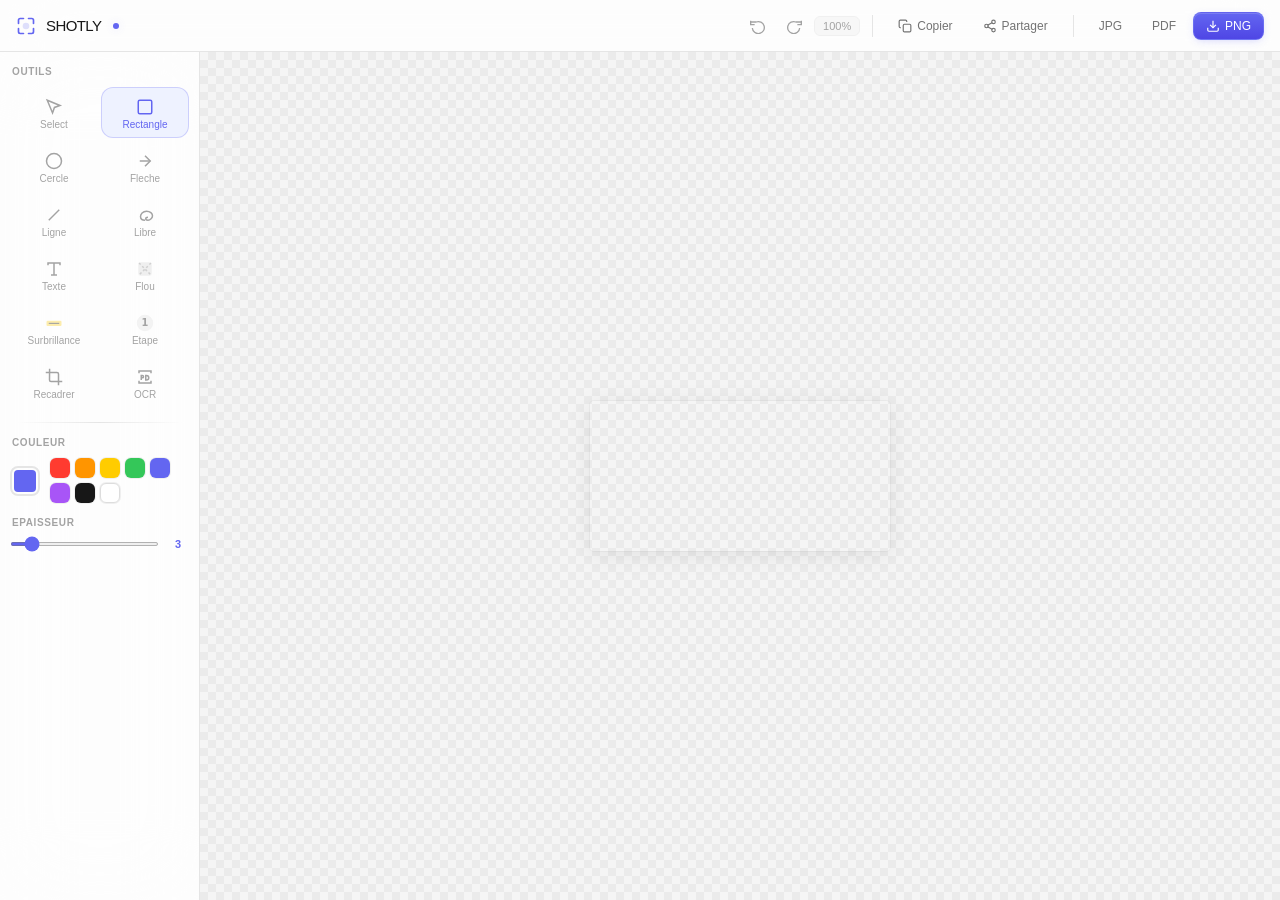
==== editor.html @ 28d7de2d "Add files via upload" ====
<!DOCTYPE html>
<html lang="fr">
<head>
  <meta charset="utf-8">
  <title>Shotly - Editor</title>
  <link rel="stylesheet" href="editor.css">
</head>
<body>

  <!-- ── Top bar: brand + export ──────────────────────────────── -->
  <header class="topbar">
    <div class="topbar-left">
      <svg width="20" height="20" viewBox="0 0 24 24" fill="none" stroke="#6366f1" stroke-width="2" stroke-linecap="round" stroke-linejoin="round">
        <path d="M3 9V5a2 2 0 012-2h4"/>
        <path d="M15 3h4a2 2 0 012 2v4"/>
        <path d="M21 15v4a2 2 0 01-2 2h-4"/>
        <path d="M9 21H5a2 2 0 01-2-2v-4"/>
        <circle cx="12" cy="12" r="3" fill="#6366f1" opacity="0.2" stroke="#6366f1"/>
      </svg>
      <span class="brand">SHOTLY</span>
      <span class="brand-dot"></span>
    </div>
    <div class="topbar-right">
      <button class="btn-icon" id="btn-undo" title="Undo (Ctrl+Z)">
        <svg width="16" height="16" viewBox="0 0 24 24" fill="none" stroke="currentColor" stroke-width="2"><polyline points="1 4 1 10 7 10"/><path d="M3.51 15a9 9 0 105.64-9H1"/></svg>
      </button>
      <button class="btn-icon" id="btn-redo" title="Redo (Ctrl+Y)">
        <svg width="16" height="16" viewBox="0 0 24 24" fill="none" stroke="currentColor" stroke-width="2"><polyline points="23 4 23 10 17 10"/><path d="M20.49 15a9 9 0 11-5.64-9H23"/></svg>
      </button>
      <span class="zoom-badge" id="zoom-badge" title="Double-clic fond pour reinitialiser">100%</span>
      <div class="topbar-sep"></div>
      <button class="export-btn ghost" id="btn-copy" title="Copy to clipboard">
        <svg width="14" height="14" viewBox="0 0 24 24" fill="none" stroke="currentColor" stroke-width="2"><rect x="9" y="9" width="13" height="13" rx="2"/><path d="M5 15H4a2 2 0 01-2-2V4a2 2 0 012-2h9a2 2 0 012 2v1"/></svg>
        <span data-i18n="copyClipboard">Copier</span>
      </button>
      <button class="export-btn ghost" id="btn-share" title="Partager (lien Imgur)">
        <svg width="14" height="14" viewBox="0 0 24 24" fill="none" stroke="currentColor" stroke-width="2" stroke-linecap="round" stroke-linejoin="round"><circle cx="18" cy="5" r="3"/><circle cx="6" cy="12" r="3"/><circle cx="18" cy="19" r="3"/><line x1="8.59" y1="13.51" x2="15.42" y2="17.49"/><line x1="15.41" y1="6.51" x2="8.59" y2="10.49"/></svg>
        <span>Partager</span>
      </button>
      <div class="topbar-sep"></div>
      <button class="export-btn ghost" id="btn-save-jpg">JPG</button>
      <button class="export-btn ghost" id="btn-save-pdf">PDF</button>
      <button class="export-btn primary" id="btn-save-png">
        <svg width="14" height="14" viewBox="0 0 24 24" fill="none" stroke="currentColor" stroke-width="2"><path d="M21 15v4a2 2 0 01-2 2H5a2 2 0 01-2-2v-4"/><polyline points="7 10 12 15 17 10"/><line x1="12" y1="15" x2="12" y2="3"/></svg>
        PNG
      </button>
    </div>
  </header>

  <!-- ── Main layout: sidebar + canvas ────────────────────────── -->
  <div class="editor-layout">

    <!-- ── Left Sidebar: tools ─────────────────────────────────── -->
    <aside class="sidebar">
      <div class="sidebar-section">
        <div class="section-label">Outils</div>
        <div class="tool-grid">
          <button class="tool-btn" data-tool="select" title="Select (V)">
            <svg width="18" height="18" viewBox="0 0 24 24" fill="none" stroke="currentColor" stroke-width="2"><path d="M3 3l7.07 16.97 2.51-7.39 7.39-2.51L3 3z"/></svg>
            <span>Select</span>
          </button>
          <button class="tool-btn active" data-tool="rect" title="Rectangle (R)">
            <svg width="18" height="18" viewBox="0 0 24 24" fill="none" stroke="currentColor" stroke-width="2"><rect x="3" y="3" width="18" height="18" rx="2"/></svg>
            <span>Rectangle</span>
          </button>
          <button class="tool-btn" data-tool="circle" title="Cercle (C)">
            <svg width="18" height="18" viewBox="0 0 24 24" fill="none" stroke="currentColor" stroke-width="2"><circle cx="12" cy="12" r="10"/></svg>
            <span>Cercle</span>
          </button>
          <button class="tool-btn" data-tool="arrow" title="Fleche (A)">
            <svg width="18" height="18" viewBox="0 0 24 24" fill="none" stroke="currentColor" stroke-width="2"><line x1="5" y1="12" x2="19" y2="12"/><polyline points="12 5 19 12 12 19"/></svg>
            <span>Fleche</span>
          </button>
          <button class="tool-btn" data-tool="line" title="Ligne (L)">
            <svg width="18" height="18" viewBox="0 0 24 24" fill="none" stroke="currentColor" stroke-width="2"><line x1="5" y1="19" x2="19" y2="5"/></svg>
            <span>Ligne</span>
          </button>
          <button class="tool-btn" data-tool="freehand" title="Dessin libre (F)">
            <svg width="18" height="18" viewBox="0 0 24 24" fill="none" stroke="currentColor" stroke-width="2"><path d="M12 19c-4 0-6-2-6-5s3-7 8-7 8 3 8 6-3 6-6 6c-2 0-3-1-3-2s1-2 3-2"/></svg>
            <span>Libre</span>
          </button>
          <button class="tool-btn" data-tool="text" title="Texte (T)">
            <svg width="18" height="18" viewBox="0 0 24 24" fill="none" stroke="currentColor" stroke-width="2"><polyline points="4 7 4 4 20 4 20 7"/><line x1="12" y1="4" x2="12" y2="20"/><line x1="8" y1="20" x2="16" y2="20"/></svg>
            <span>Texte</span>
          </button>
          <button class="tool-btn" data-tool="blur" title="Flou (B)">
            <svg width="18" height="18" viewBox="0 0 24 24" fill="none" stroke="currentColor" stroke-width="2"><rect x="4" y="4" width="16" height="16" rx="2" opacity="0.15" fill="currentColor"/><line x1="4" y1="4" x2="20" y2="20" stroke-dasharray="3 3" opacity="0.4"/><line x1="20" y1="4" x2="4" y2="20" stroke-dasharray="3 3" opacity="0.4"/></svg>
            <span>Flou</span>
          </button>
          <button class="tool-btn" data-tool="highlight" title="Surbrillance (H)">
            <svg width="18" height="18" viewBox="0 0 24 24" fill="none" stroke="currentColor" stroke-width="2"><rect x="2" y="9" width="20" height="7" rx="1.5" fill="#facc15" opacity="0.35" stroke="none"/><line x1="5" y1="12.5" x2="19" y2="12.5" stroke-width="1.5"/></svg>
            <span>Surbrillance</span>
          </button>
          <button class="tool-btn" data-tool="step" title="Etape (N)">
            <svg width="18" height="18" viewBox="0 0 24 24" fill="none" stroke="currentColor" stroke-width="2">
              <circle cx="12" cy="12" r="10" fill="currentColor" opacity="0.12"/>
              <text x="12" y="16.5" text-anchor="middle" fill="currentColor" font-size="13" font-weight="700" stroke="none" font-family="system-ui">1</text>
            </svg>
            <span>Etape</span>
          </button>
          <button class="tool-btn" data-tool="crop" title="Recadrer (X)">
            <svg width="18" height="18" viewBox="0 0 24 24" fill="none" stroke="currentColor" stroke-width="2"><path d="M6.13 1L6 16a2 2 0 002 2h15"/><path d="M1 6.13L16 6a2 2 0 012 2v15"/></svg>
            <span>Recadrer</span>
          </button>
          <button class="tool-btn" data-tool="ocr" title="Extraire texte (O)">
            <svg width="18" height="18" viewBox="0 0 24 24" fill="none" stroke="currentColor" stroke-width="2"><path d="M4 7V4h16v3"/><path d="M4 17v3h16v-3"/><path d="M7 10h1.5c.8 0 1.5.7 1.5 1.5S9.3 13 8.5 13H7v-3zm0 3v3"/><path d="M14 10h-1v6h1c1.7 0 3-1.3 3-3s-1.3-3-3-3z"/></svg>
            <span>OCR</span>
          </button>
        </div>
      </div>

      <div class="sidebar-sep"></div>

      <!-- Properties -->
      <div class="sidebar-section">
        <div class="section-label" data-i18n="strokeColor">Couleur</div>
        <div class="color-row">
          <input type="color" id="stroke-color" value="#6366f1" class="color-swatch">
          <div class="color-presets">
            <button class="preset" data-color="#ff3b30" style="background:#ff3b30"></button>
            <button class="preset" data-color="#ff9500" style="background:#ff9500"></button>
            <button class="preset" data-color="#ffcc00" style="background:#ffcc00"></button>
            <button class="preset" data-color="#34c759" style="background:#34c759"></button>
            <button class="preset" data-color="#6366f1" style="background:#6366f1"></button>
            <button class="preset" data-color="#a855f7" style="background:#a855f7"></button>
            <button class="preset" data-color="#171717" style="background:#171717"></button>
            <button class="preset" data-color="#ffffff" style="background:#ffffff; border:1px solid #ddd"></button>
          </div>
        </div>
      </div>

      <div class="sidebar-section">
        <div class="section-label" data-i18n="strokeWidth">Epaisseur</div>
        <div class="slider-row">
          <input type="range" id="stroke-width" min="1" max="20" value="3" class="slider">
          <span id="stroke-width-val" class="slider-val">3</span>
        </div>
      </div>

      <!-- Text props (shown when text tool active) -->
      <div id="text-props" style="display:none">
        <div class="sidebar-sep"></div>
        <div class="sidebar-section">
          <div class="section-label" data-i18n="fontSize">Taille texte</div>
          <div class="slider-row">
            <input type="range" id="font-size" min="12" max="96" value="36" class="slider">
            <span id="font-size-val" class="slider-val">36</span>
          </div>
        </div>
        <div class="sidebar-section">
          <div class="section-label">Fond du texte</div>
          <div class="checkbox-row">
            <label class="toggle-label">
              <input type="checkbox" id="text-bg-enabled">
              <span>Activer</span>
            </label>
            <input type="color" id="text-bg-color" value="#ffffff" class="color-swatch small">
          </div>
        </div>
      </div>

      <!-- Crop bar (shown when crop tool active) -->
      <div id="crop-bar" style="display:none">
        <div class="sidebar-sep"></div>
        <div class="sidebar-section">
          <button class="action-btn primary" id="btn-crop-apply" data-i18n="applyCrop">Appliquer</button>
          <button class="action-btn" id="btn-crop-cancel" data-i18n="cancelCrop">Annuler</button>
        </div>
      </div>
    </aside>

    <!-- ── Canvas Area ────────────────────────────────────────── -->
    <main class="canvas-container" id="canvas-container">
      <canvas id="canvas"></canvas>
    </main>
  </div>

  <!-- Text input overlay (hidden) -->
  <textarea id="text-input" class="text-input-overlay" style="display:none"></textarea>

  <!-- OCR result modal -->
  <div id="ocr-modal" class="ocr-modal" style="display:none">
    <div class="ocr-modal-content">
      <div class="ocr-modal-header">
        <span class="ocr-modal-title">Texte extrait</span>
        <button class="btn-icon" id="ocr-close" title="Fermer">
          <svg width="16" height="16" viewBox="0 0 24 24" fill="none" stroke="currentColor" stroke-width="2"><line x1="18" y1="6" x2="6" y2="18"/><line x1="6" y1="6" x2="18" y2="18"/></svg>
        </button>
      </div>
      <textarea id="ocr-result" class="ocr-result" readonly></textarea>
      <div class="ocr-modal-footer">
        <button class="action-btn" id="ocr-copy">
          <svg width="14" height="14" viewBox="0 0 24 24" fill="none" stroke="currentColor" stroke-width="2" style="vertical-align:-2px"><rect x="9" y="9" width="13" height="13" rx="2"/><path d="M5 15H4a2 2 0 01-2-2V4a2 2 0 012-2h9a2 2 0 012 2v1"/></svg>
          Copier le texte
        </button>
      </div>
    </div>
  </div>

  <script src="lib/jspdf.umd.min.js"></script>
  <script src="lib/tesseract.min.js"></script>
  <script src="editor.js"></script>
</body>
</html>
---- editor.css ----
/* ── Editor — Glassmorphism Indigo ─────────────────────────────── */
* { margin: 0; padding: 0; box-sizing: border-box; }

:root {
  --indigo: #6366f1;
  --indigo-light: #eef2ff;
  --indigo-hover: #4f46e5;
  --indigo-glow: rgba(99, 102, 241, 0.15);
  --text: #171717;
  --text-secondary: #737373;
  --text-muted: #a3a3a3;
  --border: #e5e5e5;
  --border-light: #f0f0f0;
  --bg-panel: rgba(255, 255, 255, 0.82);
  --bg-panel-solid: #fff;
  --bg-canvas: #f5f5f5;
  --bg-hover: rgba(245, 245, 245, 0.6);
  --radius: 12px;
  --radius-sm: 8px;
}

html, body {
  height: 100%;
  overflow: hidden;
  font-family: -apple-system, BlinkMacSystemFont, 'Segoe UI', Roboto, 'Helvetica Neue', sans-serif;
  background: var(--bg-canvas);
  color: var(--text);
  -webkit-font-smoothing: antialiased;
}

/* ── Top Bar ───────────────────────────────────────────────────── */
.topbar {
  display: flex;
  align-items: center;
  justify-content: space-between;
  padding: 0 16px;
  background: var(--bg-panel);
  backdrop-filter: blur(40px);
  -webkit-backdrop-filter: blur(40px);
  border-bottom: 1px solid var(--border);
  z-index: 100;
  position: relative;
  height: 52px;
}

.topbar-left {
  display: flex;
  align-items: center;
  gap: 10px;
}

.brand {
  font-size: 15px;
  font-weight: 500;
  letter-spacing: -0.04em;
  color: var(--text);
}

.brand-dot {
  width: 6px;
  height: 6px;
  border-radius: 50%;
  background: var(--indigo);
  box-shadow: 0 0 8px var(--indigo-glow);
  display: inline-block;
  margin-left: 2px;
}

.topbar-right {
  display: flex;
  align-items: center;
  gap: 4px;
}

.topbar-sep {
  width: 1px;
  height: 22px;
  background: var(--border);
  margin: 0 8px;
}

/* ── Icon buttons (undo/redo) ─────────────────────────────────── */
.btn-icon {
  width: 32px;
  height: 32px;
  display: flex;
  align-items: center;
  justify-content: center;
  border: 1px solid transparent;
  border-radius: var(--radius-sm);
  background: transparent;
  color: var(--text-muted);
  cursor: pointer;
  transition: all 0.15s;
}
.btn-icon:hover {
  background: var(--bg-hover);
  color: var(--text-secondary);
  border-color: var(--border-light);
}
.btn-icon:active {
  background: #ebebeb;
}

/* ── Zoom badge ───────────────────────────────────────────────── */
.zoom-badge {
  font-size: 11px;
  font-weight: 500;
  color: var(--text-muted);
  background: rgba(245, 245, 245, 0.8);
  border: 1px solid var(--border-light);
  padding: 3px 8px;
  border-radius: 6px;
  min-width: 40px;
  text-align: center;
  cursor: default;
  user-select: none;
}

/* ── Export buttons ────────────────────────────────────────────── */
.export-btn {
  padding: 6px 12px;
  border-radius: var(--radius-sm);
  font-size: 12px;
  font-weight: 500;
  cursor: pointer;
  transition: all 0.15s;
  display: flex;
  align-items: center;
  gap: 5px;
  font-family: inherit;
  border: 1px solid var(--border);
  background: var(--bg-panel-solid);
  color: var(--text-secondary);
}
.export-btn:hover {
  background: var(--bg-hover);
  color: var(--text);
}

.export-btn.primary {
  background: linear-gradient(to bottom, var(--indigo), var(--indigo-hover));
  border: 1px solid rgba(129, 140, 248, 0.4);
  color: #fff;
  box-shadow:
    inset 0 1px 0 rgba(255, 255, 255, 0.15),
    0 2px 8px -2px rgba(99, 102, 241, 0.3);
}
.export-btn.primary:hover {
  background: linear-gradient(to bottom, var(--indigo), var(--indigo));
}

.export-btn.ghost {
  border-color: transparent;
  background: transparent;
}
.export-btn.ghost:hover {
  background: var(--bg-hover);
}

/* ── Layout ────────────────────────────────────────────────────── */
.editor-layout {
  display: flex;
  height: calc(100vh - 52px);
}

/* ── Sidebar ───────────────────────────────────────────────────── */
.sidebar {
  width: 200px;
  background: var(--bg-panel);
  backdrop-filter: blur(40px);
  -webkit-backdrop-filter: blur(40px);
  border-right: 1px solid var(--border);
  padding: 14px 10px;
  overflow-y: auto;
  flex-shrink: 0;
}

.sidebar-section {
  margin-bottom: 14px;
}

.section-label {
  font-size: 10px;
  font-weight: 600;
  color: var(--text-muted);
  text-transform: uppercase;
  letter-spacing: 0.06em;
  margin-bottom: 10px;
  padding-left: 2px;
}

.sidebar-sep {
  height: 1px;
  background: linear-gradient(to right, transparent, var(--border), transparent);
  margin: 14px 4px;
}

/* ── Tool Grid ─────────────────────────────────────────────────── */
.tool-grid {
  display: grid;
  grid-template-columns: 1fr 1fr;
  gap: 3px;
}

.tool-btn {
  display: flex;
  flex-direction: column;
  align-items: center;
  gap: 4px;
  padding: 10px 4px 7px;
  border: 1px solid transparent;
  border-radius: var(--radius);
  background: transparent;
  color: var(--text-muted);
  cursor: pointer;
  transition: all 0.15s;
  font-family: inherit;
}

.tool-btn span {
  font-size: 10px;
  font-weight: 500;
  line-height: 1;
}

.tool-btn:hover {
  background: var(--bg-hover);
  color: var(--text-secondary);
}

.tool-btn.active {
  background: var(--indigo-light);
  border-color: rgba(99, 102, 241, 0.25);
  color: var(--indigo);
}

/* ── Color row ─────────────────────────────────────────────────── */
.color-row {
  display: flex;
  align-items: center;
  gap: 10px;
}

.color-swatch {
  width: 30px;
  height: 30px;
  border: 2px solid var(--border);
  border-radius: var(--radius-sm);
  cursor: pointer;
  background: none;
  padding: 0;
  flex-shrink: 0;
  transition: border-color 0.15s;
}
.color-swatch:hover { border-color: var(--indigo); }
.color-swatch.small { width: 24px; height: 24px; border-radius: 6px; }
.color-swatch::-webkit-color-swatch-wrapper { padding: 2px; }
.color-swatch::-webkit-color-swatch { border: none; border-radius: 4px; }

.color-presets {
  display: flex;
  flex-wrap: wrap;
  gap: 5px;
}

.preset {
  width: 20px;
  height: 20px;
  border: none;
  border-radius: 6px;
  cursor: pointer;
  transition: transform 0.15s, box-shadow 0.15s;
  box-shadow: 0 0 0 1px rgba(0,0,0,0.06);
}
.preset:hover {
  transform: scale(1.2);
  box-shadow: 0 0 0 2px rgba(99, 102, 241, 0.3);
}

/* ── Slider row ────────────────────────────────────────────────── */
.slider-row {
  display: flex;
  align-items: center;
  gap: 8px;
}

.slider {
  flex: 1;
  accent-color: var(--indigo);
  cursor: pointer;
  height: 4px;
}

.slider-val {
  font-size: 11px;
  font-weight: 600;
  color: var(--indigo);
  min-width: 22px;
  text-align: center;
}

/* ── Checkbox / toggle ─────────────────────────────────────────── */
.checkbox-row {
  display: flex;
  align-items: center;
  gap: 10px;
}

.toggle-label {
  font-size: 12px;
  color: var(--text-secondary);
  display: flex;
  align-items: center;
  gap: 5px;
  cursor: pointer;
}

.toggle-label input[type="checkbox"] {
  accent-color: var(--indigo);
}

/* ── Action buttons (crop apply/cancel) ────────────────────────── */
.action-btn {
  width: 100%;
  padding: 8px;
  border: 1px solid var(--border);
  border-radius: var(--radius-sm);
  background: var(--bg-panel-solid);
  color: var(--text);
  font-size: 12px;
  font-weight: 500;
  cursor: pointer;
  transition: all 0.15s;
  font-family: inherit;
  margin-bottom: 6px;
  text-align: center;
}
.action-btn:hover { background: var(--bg-hover); }
.action-btn.primary {
  background: linear-gradient(to bottom, var(--indigo), var(--indigo-hover));
  border-color: rgba(129, 140, 248, 0.4);
  color: #fff;
  box-shadow: inset 0 1px 0 rgba(255,255,255,0.15), 0 2px 8px -2px rgba(99,102,241,0.3);
}
.action-btn.primary:hover {
  background: linear-gradient(to bottom, var(--indigo), var(--indigo));
}

/* ── Canvas Container ──────────────────────────────────────────── */
.canvas-container {
  flex: 1;
  display: flex;
  align-items: center;
  justify-content: center;
  overflow: auto;
  background:
    linear-gradient(45deg, #ebebeb 25%, transparent 25%),
    linear-gradient(-45deg, #ebebeb 25%, transparent 25%),
    linear-gradient(45deg, transparent 75%, #ebebeb 75%),
    linear-gradient(-45deg, transparent 75%, #ebebeb 75%);
  background-size: 16px 16px;
  background-position: 0 0, 0 8px, 8px -8px, -8px 0;
  background-color: #f5f5f5;
  position: relative;
}

#canvas {
  cursor: crosshair;
  box-shadow: 0 4px 24px rgba(0,0,0,0.08), 0 0 0 1px rgba(0,0,0,0.03);
  border-radius: 4px;
}

/* ── Text Input Overlay ────────────────────────────────────────── */
.text-input-overlay {
  position: fixed;
  z-index: 200;
  border: 2px solid var(--indigo);
  border-radius: var(--radius-sm);
  background: rgba(255,255,255,0.95);
  backdrop-filter: blur(12px);
  -webkit-backdrop-filter: blur(12px);
  color: var(--text);
  padding: 6px 10px;
  font-family: system-ui, sans-serif;
  resize: none;
  outline: none;
  min-width: 120px;
  min-height: 34px;
  overflow: hidden;
  box-shadow: 0 4px 16px rgba(0,0,0,0.08), 0 0 0 1px rgba(99,102,241,0.1);
}

/* ── Toast ─────────────────────────────────────────────────────── */
.toast {
  position: fixed;
  bottom: 24px;
  left: 50%;
  transform: translateX(-50%);
  background: var(--text);
  color: #fff;
  padding: 10px 20px;
  border-radius: var(--radius);
  font-size: 13px;
  font-weight: 500;
  z-index: 999;
  animation: toastIn 0.3s ease, toastOut 0.3s ease 1.9s forwards;
  pointer-events: none;
  box-shadow: 0 4px 20px rgba(0,0,0,0.15);
  display: flex;
  align-items: center;
  gap: 8px;
  backdrop-filter: blur(12px);
  -webkit-backdrop-filter: blur(12px);
}

.toast-icon {
  width: 18px;
  height: 18px;
  border-radius: 50%;
  background: #34c759;
  display: flex;
  align-items: center;
  justify-content: center;
  flex-shrink: 0;
}

.toast-icon.error { background: #ef4444; }

@keyframes toastIn { from { opacity: 0; transform: translateX(-50%) translateY(16px); } }
@keyframes toastOut { to { opacity: 0; transform: translateX(-50%) translateY(-8px); } }

/* ── Spin animation (share upload) ────────────────────────────── */
.spin { animation: spin 1s linear infinite; }
@keyframes spin { to { transform: rotate(360deg); } }

.export-btn:disabled {
  opacity: 0.6;
  cursor: wait;
}

/* ── OCR Modal ────────────────────────────────────────────────── */
.ocr-modal {
  position: fixed;
  inset: 0;
  z-index: 300;
  background: rgba(0, 0, 0, 0.4);
  backdrop-filter: blur(6px);
  -webkit-backdrop-filter: blur(6px);
  display: flex;
  align-items: center;
  justify-content: center;
  animation: fadeIn 0.2s ease;
}

.ocr-modal-content {
  background: var(--bg-panel-solid);
  border: 1px solid var(--border);
  border-radius: var(--radius);
  box-shadow: 0 16px 48px rgba(0, 0, 0, 0.15);
  width: 480px;
  max-width: 90vw;
  max-height: 70vh;
  display: flex;
  flex-direction: column;
  animation: slideUp 0.2s ease;
}

.ocr-modal-header {
  display: flex;
  align-items: center;
  justify-content: space-between;
  padding: 14px 16px;
  border-bottom: 1px solid var(--border-light);
}

.ocr-modal-title {
  font-size: 14px;
  font-weight: 600;
  color: var(--text);
}

.ocr-result {
  flex: 1;
  margin: 0;
  padding: 14px 16px;
  border: none;
  outline: none;
  resize: none;
  font-family: 'SF Mono', 'Fira Code', 'Consolas', monospace;
  font-size: 13px;
  line-height: 1.6;
  color: var(--text);
  background: var(--bg-canvas);
  min-height: 120px;
  max-height: 50vh;
  overflow-y: auto;
}

.ocr-modal-footer {
  padding: 10px 16px;
  border-top: 1px solid var(--border-light);
}

@keyframes fadeIn { from { opacity: 0; } }
@keyframes slideUp { from { opacity: 0; transform: translateY(12px); } }

/* ── OCR loading overlay ─────────────────────────────────────── */
.ocr-loading {
  position: fixed;
  inset: 0;
  z-index: 250;
  background: rgba(0, 0, 0, 0.3);
  display: flex;
  flex-direction: column;
  align-items: center;
  justify-content: center;
  gap: 12px;
  color: #fff;
  font-size: 14px;
  font-weight: 500;
  backdrop-filter: blur(4px);
  -webkit-backdrop-filter: blur(4px);
}

.ocr-loading-spinner {
  width: 36px;
  height: 36px;
  border: 3px solid rgba(255, 255, 255, 0.2);
  border-top-color: var(--indigo);
  border-radius: 50%;
  animation: spin 0.8s linear infinite;
}

.ocr-loading-progress {
  font-size: 12px;
  color: rgba(255, 255, 255, 0.7);
}

/* ── Responsive: narrow screens ────────────────────────────────── */
@media (max-width: 700px) {
  .sidebar { width: 160px; padding: 10px 6px; }
  .tool-btn span { display: none; }
  .tool-btn { padding: 8px; }
}
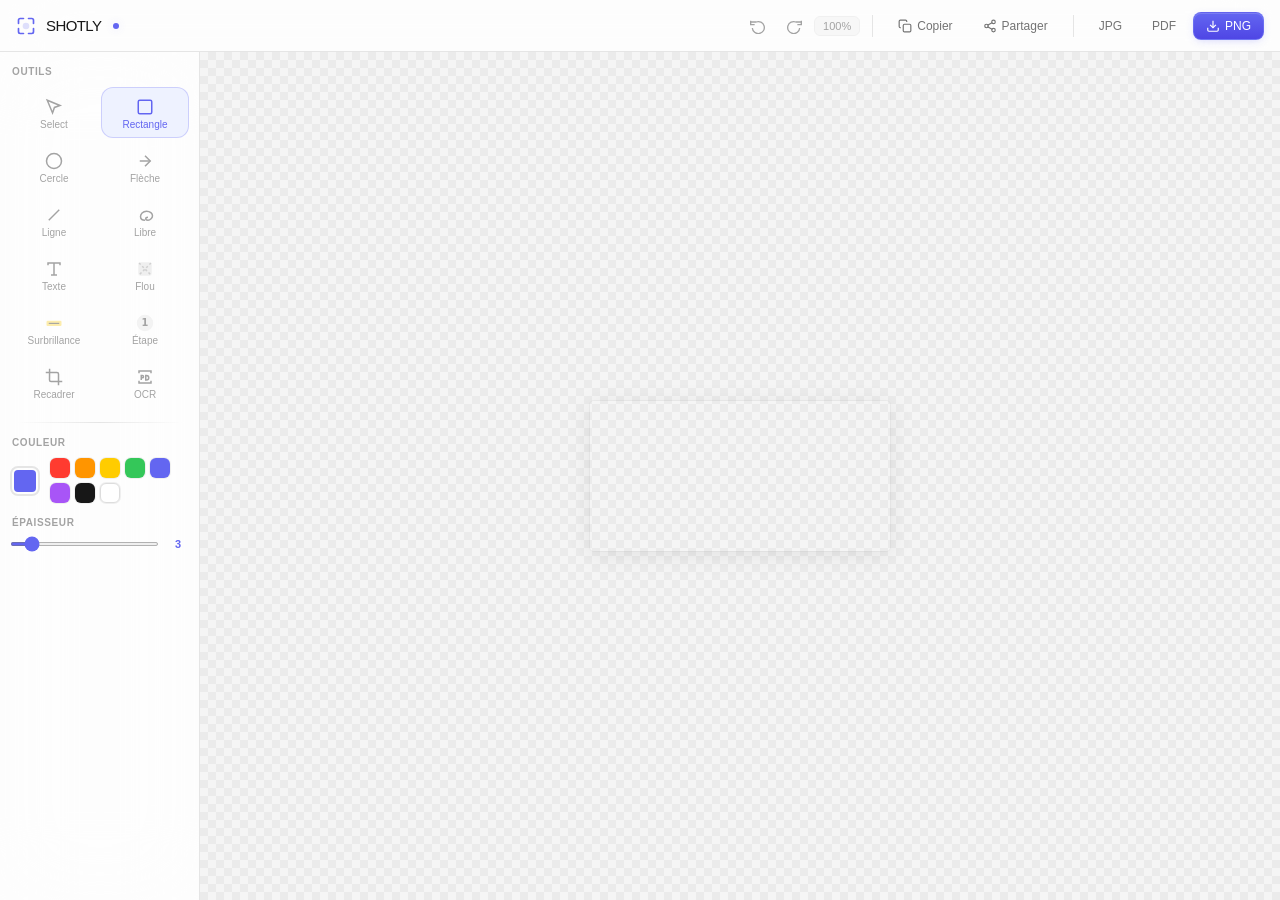
==== commit 14970954: "Add files via upload" ====
--- a/editor.html
+++ b/editor.html
@@ -27,7 +27,7 @@
       <button class="btn-icon" id="btn-redo" title="Redo (Ctrl+Y)">
         <svg width="16" height="16" viewBox="0 0 24 24" fill="none" stroke="currentColor" stroke-width="2"><polyline points="23 4 23 10 17 10"/><path d="M20.49 15a9 9 0 11-5.64-9H23"/></svg>
       </button>
-      <span class="zoom-badge" id="zoom-badge" title="Double-clic fond pour reinitialiser">100%</span>
+      <span class="zoom-badge" id="zoom-badge" title="Double-clic fond pour réinitialiser">100%</span>
       <div class="topbar-sep"></div>
       <button class="export-btn ghost" id="btn-copy" title="Copy to clipboard">
         <svg width="14" height="14" viewBox="0 0 24 24" fill="none" stroke="currentColor" stroke-width="2"><rect x="9" y="9" width="13" height="13" rx="2"/><path d="M5 15H4a2 2 0 01-2-2V4a2 2 0 012-2h9a2 2 0 012 2v1"/></svg>
@@ -67,9 +67,9 @@
             <svg width="18" height="18" viewBox="0 0 24 24" fill="none" stroke="currentColor" stroke-width="2"><circle cx="12" cy="12" r="10"/></svg>
             <span>Cercle</span>
           </button>
-          <button class="tool-btn" data-tool="arrow" title="Fleche (A)">
+          <button class="tool-btn" data-tool="arrow" title="Flèche (A)">
             <svg width="18" height="18" viewBox="0 0 24 24" fill="none" stroke="currentColor" stroke-width="2"><line x1="5" y1="12" x2="19" y2="12"/><polyline points="12 5 19 12 12 19"/></svg>
-            <span>Fleche</span>
+            <span>Flèche</span>
           </button>
           <button class="tool-btn" data-tool="line" title="Ligne (L)">
             <svg width="18" height="18" viewBox="0 0 24 24" fill="none" stroke="currentColor" stroke-width="2"><line x1="5" y1="19" x2="19" y2="5"/></svg>
@@ -91,12 +91,12 @@
             <svg width="18" height="18" viewBox="0 0 24 24" fill="none" stroke="currentColor" stroke-width="2"><rect x="2" y="9" width="20" height="7" rx="1.5" fill="#facc15" opacity="0.35" stroke="none"/><line x1="5" y1="12.5" x2="19" y2="12.5" stroke-width="1.5"/></svg>
             <span>Surbrillance</span>
           </button>
-          <button class="tool-btn" data-tool="step" title="Etape (N)">
+          <button class="tool-btn" data-tool="step" title="Étape (N)">
             <svg width="18" height="18" viewBox="0 0 24 24" fill="none" stroke="currentColor" stroke-width="2">
               <circle cx="12" cy="12" r="10" fill="currentColor" opacity="0.12"/>
               <text x="12" y="16.5" text-anchor="middle" fill="currentColor" font-size="13" font-weight="700" stroke="none" font-family="system-ui">1</text>
             </svg>
-            <span>Etape</span>
+            <span>Étape</span>
           </button>
           <button class="tool-btn" data-tool="crop" title="Recadrer (X)">
             <svg width="18" height="18" viewBox="0 0 24 24" fill="none" stroke="currentColor" stroke-width="2"><path d="M6.13 1L6 16a2 2 0 002 2h15"/><path d="M1 6.13L16 6a2 2 0 012 2v15"/></svg>
@@ -130,7 +130,7 @@
       </div>
 
       <div class="sidebar-section">
-        <div class="section-label" data-i18n="strokeWidth">Epaisseur</div>
+        <div class="section-label" data-i18n="strokeWidth">Épaisseur</div>
         <div class="slider-row">
           <input type="range" id="stroke-width" min="1" max="20" value="3" class="slider">
           <span id="stroke-width-val" class="slider-val">3</span>
